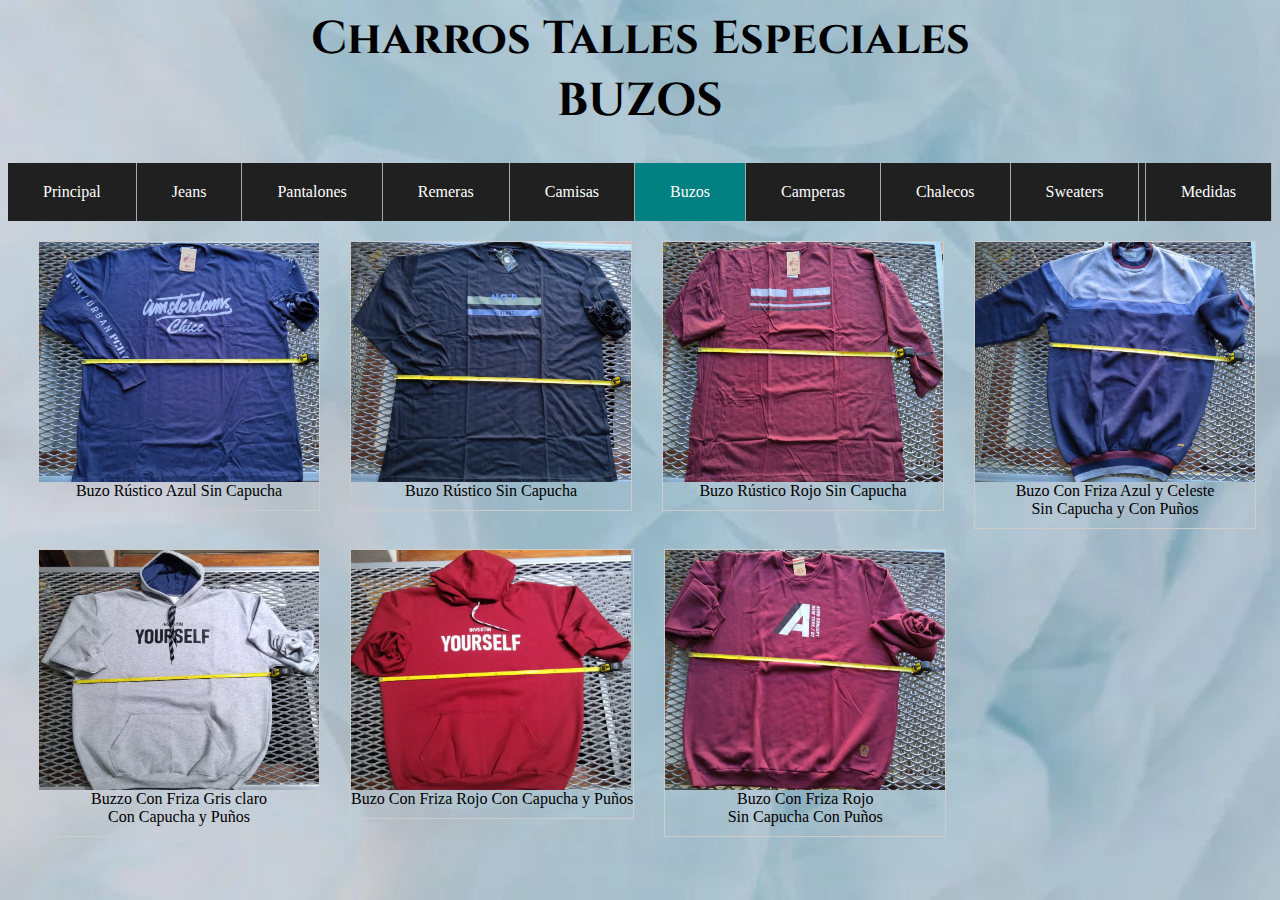
==== Buzos.html @ f16efb9d "Charros Talles Especiales" ====
<head>
    
    <title>
        Charros Talles Especiales Buzos
    </title>

    <meta name="viewport" content="width=device-width, initial-scale=1.0">
    <meta name="author" content="Charros">

    <link rel="stylesheet" href="styles.css">

    <link rel="stylesheet" href="https://fonts.googleapis.com/css?family=Cinzel">

</head>

<body>

    <header>
        <h1 style="text-align:center;">Charros Talles Especiales <br>BUZOS</br></h1>
    </header>

    <nav>
        <ul>
            <li><a href="index.html">Principal</a></li>
            <li><a href="jeans.html">Jeans</a></li>
            <li><a href="Pantalones.html">Pantalones</a></li>
            <li><a href="Remeras.html">Remeras</a></li>
            <li><a href="Camisas.html">Camisas</a></li>
            <li><a class="active" href="#Buzos">Buzos</a></li>
            <li><a href="Camperas.html">Camperas</a></li>
            <li><a href="Chalecos.html">Chalecos</a></li>
            <li><a href="Sweaters.html">Sweaters</a></li>
            <li style="float:right"><a href="Medidas.html">Medidas</a></li>
        </ul>
    </nav>

    <!--BUZOS CARDS-->

    <div class="buzo-rustico-azul-sin-capucha">
        <a target="_blank" href="img/buzos/rustico/buzo rustico azul sin capucha.jpeg">
            <img src="img/buzos/rustico/buzo rustico azul sin capucha.jpeg" 
            alt="buzo rustico azul sin capucha" width="280" height="240">
        </a>
        <div class="desc">Buzo Rústico Azul Sin Capucha</div>
    </div>

    <div class="buzo-rustico-negro-sin-capucha">
        <a target="_blank" href="img/buzos/rustico/buzo rustico negro sin capucha.jpeg">
            <img src="img/buzos/rustico/buzo rustico negro sin capucha.jpeg" 
            alt="buzo rustico negro sin capucha" width="280" height="240">
        </a>
        <div class="desc">Buzo Rústico Sin Capucha</div>
    </div>

    <div class="buzo-rustico-rojo-sin-capucha">
        <a target="_blank" href="img/buzos/rustico/buzo rustico rojo sin capucha.jpeg">
            <img src="img/buzos/rustico/buzo rustico rojo sin capucha.jpeg" 
            alt="buzo rustico rojo sin capucha" width="280" height="240">
        </a>
        <div class="desc">Buzo Rústico Rojo Sin Capucha</div>
    </div>

    <div class="buzo-con-friza-azul-y-celeste-sin-capucha-y-con-puños">
        <a target="_blank" href="img/buzos/friza/buzo con friza azul y celeste sin capucha y con puños.jpeg">
            <img src="img/buzos/friza/buzo con friza azul y celeste sin capucha y con puños.jpeg" 
            alt="buzo con friza azul y celeste sin capucha y con puños" width="280" height="240">
        </a>
        <div class="desc">Buzo Con Friza Azul y Celeste <br>Sin Capucha y Con Puños</br></div>
    </div>
    
    
    <div class="buzo-con-friza-gris-claro-con-capucha-y-puños">
        <a target="_blank" href="img/buzos/friza/buzo con friza gris claro con capucha y puños.jpeg">
            <img src="img/buzos/friza/buzo con friza gris claro con capucha y puños.jpeg" 
            alt="buzo con friza gris claro con capucha y puños" width="280" height="240">
        </a>
        <div class="desc">Buzzo Con Friza Gris claro <br>Con Capucha y Puños</br></div>
    </div>
    
    
    <div class="buzo-con-friza-rojo-con-capucha-y-puños">
        <a target="_blank" href="img/buzos/friza/buzo con friza rojo con capucha y puños.jpeg">
            <img src="img/buzos/friza/buzo con friza rojo con capucha y puños.jpeg" 
            alt="buzo con friza rojo con capucha y puños" width="280" height="240">
        </a>
        <div class="desc">Buzo Con Friza Rojo Con Capucha y Puños</div>
    </div>

    <div class="buzo-con-friza-rojo-sin-capucha-con-puños">
        <a target="_blank" href="img/buzos/friza/buzo con friza rojo sin capucha y con puños.jpeg">
            <img src="img/buzos/friza/buzo con friza rojo sin capucha y con puños.jpeg" 
            alt="buzo con friza rojo sin capucha con puños" width="280" height="240">
        </a>
        <div class="desc">Buzo Con Friza Rojo <br>Sin Capucha Con Puños</br></div>
    </div>
    
    


    
    
    






</body>
---- styles.css ----
ul {
    list-style-type: none;
    margin: 0;
    padding: 0;
    overflow: hidden;
    Background-color: #202020;
}

li {
    float: left;
    border-right: 1px solid #A9A9A9;
}



li:last-child {
    border-left: 1px solid #A9A9A9;
}
li a {
    display: block;
    color: white;
    text-align: center;
    padding: 20px 35px;
    text-decoration: none;
}

li a:hover:not(.active) {
    background-color: #00b3b3;
}

.active {
    background-color: #008080;
}

h1 {
    font-family: Cinzel, serif;
    font-size: 46px;
}

.instagram {
    margin-left: 97%;
    width: 40px;
    height: 40px;
}


.facebook {
    margin-left: 97%;
    width: 40px;
    height: 40px;
}


div.photo {    
    margin: 100px;
    margin-top: 0px;
    padding-bottom: 10px;
    border: 1px solid #ccc;
    float: left;
    width:auto;
    height:auto;
}

div.photo:hover {
    border: 1px solid #777;
}

div.desc {
    text-align: center;
}

/*JEANS CARDS*/


div.jean-rigido-celeste {
    margin: auto;
    margin-left: 30px;
    margin-top: 20px;
    padding-bottom: 10px;
    border: 1px solid #ccc;
    float: left;
    width: auto;
    height: auto;
}



div.jean-corte-chino-verde {
    margin: auto;
    margin-left: 30px;
    margin-top: 20px;
    padding-bottom: 10px;
    border: 1px solid #ccc;
    float: left;
    width: auto;
    height: auto;
}


div.jean-negro-elastizado {
    margin: auto;
    margin-left: 30px;
    margin-top: 20px;
    padding-bottom: 10px;
    border: 1px solid #ccc;
    float: left;
    width: auto;
    height: auto;
}


/*CAMISAS CARDS*/


div.camisa-a-cuadros-gris-oscuro {
    margin: auto;
    margin-left: 30px;
    margin-top: 20px;
    padding-bottom: 10px;
    border: 1px solid #ccc;
    float: left;
    width: auto;
    height: auto;
}

div.camisa-lisa-negra-verde-celeste-etc {
    margin: auto;
    margin-left: 30px;
    margin-top: 20px;
    padding-bottom: 10px;
    border: 1px solid #ccc;
    float: left;
    width: auto;
    height: auto;
}

div.camisa-rosa-claro-gris-blanco-etc {
    margin: auto;
    margin-left: 30px;
    margin-top: 20px;
    padding-bottom: 10px;
    border: 1px solid #ccc;
    float: left;
    width: auto;
    height: auto;
}

div.camisa-gris-claro-hombre-talle-54 {
    margin: auto;
    margin-left: 30px;
    margin-top: 20px;
    padding-bottom: 10px;
    border: 1px solid #ccc;
    float: left;
    width: auto;
    height: auto;
}

/*REMERAS CARDS*/

div.remera-manga-corta-mostaza-negra-azul-etc {
    margin: auto;
    margin-left: 30px;
    margin-top: 20px;
    padding-bottom: 10px;
    border: 1px solid #ccc;
    float: left;
    width: auto;
    height: auto;
}

div.remera-manga-corta-negra-azul-gris-claro-etc {
    margin: auto;
    margin-left: 30px;
    margin-top: 20px;
    padding-bottom: 10px;
    border: 1px solid #ccc;
    float: left;
    width: auto;
    height: auto;
}

div.remera-manga-corta-negra-beige-gris-claro-etc {
    margin: auto;
    margin-left: 30px;
    margin-top: 20px;
    padding-bottom: 10px;
    border: 1px solid #ccc;
    float: left;
    width: auto;
    height: auto;
}

div.remera-manga-corta-roja-azul-gris-oscuro-etc {
    margin: auto;
    margin-left: 30px;
    margin-top: 20px;
    padding-bottom: 10px;
    border: 1px solid #ccc;
    float: left;
    width: auto;
    height: auto;
}

body {
    background-image: url(background\ 1.jpg);
    background-attachment: fixed;
    background-size: cover;
}

/*BUZOS CARDS*/

/*BUZOS RUSTICOS*/

div.buzo-rustico-azul-sin-capucha {
    margin: auto;
    margin-left: 30px;
    margin-top: 20px;
    padding-bottom: 10px;
    border: 1px solid #ccc;
    float: left;
    width: auto;
    height: auto;
}

div.buzo-rustico-negro-sin-capucha {
    margin: auto;
    margin-left: 30px;
    margin-top: 20px;
    padding-bottom: 10px;
    border: 1px solid #ccc;
    float: left;
    width: auto;
    height: auto;
}

div.buzo-rustico-rojo-sin-capucha {
    margin: auto;
    margin-left: 30px;
    margin-top: 20px;
    padding-bottom: 10px;
    border: 1px solid #ccc;
    float: left;
    width: auto;
    height: auto;
}

/*BUZOS CON FRIZA*/

div.buzo-con-friza-azul-y-celeste-sin-capucha-y-con-puños {
    margin: auto;
    margin-left: 30px;
    margin-top: 20px;
    padding-bottom: 10px;
    border: 1px solid #ccc;
    float: left;
    width: auto;
    height: auto;
}

div.buzo-con-friza-gris-claro-con-capucha-y-puños {
    margin: auto;
    margin-left: 30px;
    margin-top: 20px;
    padding-bottom: 10px;
    border: 1px solid #ccc;
    float: left;
    width: auto;
    height: auto;
}

div.buzo-con-friza-rojo-con-capucha-y-puños {
    margin: auto;
    margin-left: 30px;
    margin-top: 20px;
    padding-bottom: 10px;
    border: 1px solid #ccc;
    float: left;
    width: auto;
    height: auto;
}

div.buzo-con-friza-rojo-sin-capucha-con-puños {
    margin: auto;
    margin-left: 30px;
    margin-top: 20px;
    padding-bottom: 10px;
    border: 1px solid #ccc;
    float: left;
    width: auto;
    height: auto;
}

/*CHALECOS*/

/*ROMPE VIENTOS*/

div.chaleco-rompe-viento-celeste {
    margin: auto;
    margin-left: 30px;
    margin-top: 20px;
    padding-bottom: 10px;
    border: 1px solid #ccc;
    float: left;
    width: auto;
    height: auto;
}

/*CHALECOS TEJIDOS*/

div.chaleco-tejido-azul-cuello-en-v {
    margin: auto;
    margin-left: 30px;
    margin-top: 20px;
    padding-bottom: 10px;
    border: 1px solid #ccc;
    float: left;
    width: auto;
    height: auto;
}

div.chaleco-tejido-rojo-cuello-en-v {
    margin: auto;
    margin-left: 30px;
    margin-top: 20px;
    padding-bottom: 10px;
    border: 1px solid #ccc;
    float: left;
    width: auto;
    height: auto;
}

/*CAMPERAS CARDS*/

div.campera-con-cuello-celeste {
    margin: auto;
    margin-left: 30px;
    margin-top: 20px;
    padding-bottom: 10px;
    border: 1px solid #ccc;
    float: left;
    width: auto;
    height: auto;
}

div.campera-negra-y-gris-con-capucha {
    margin: auto;
    margin-left: 30px;
    margin-top: 20px;
    padding-bottom: 10px;
    border: 1px solid #ccc;
    float: left;
    width: auto;
    height: auto;
}

div.campera-polar-negra {
    margin: auto;
    margin-left: 30px;
    margin-top: 20px;
    padding-bottom: 10px;
    border: 1px solid #ccc;
    float: left;
    width: auto;
    height: auto;
}

div.campera-sin-capucha-azul-marino-con-rayas-azul-oscuro {
    margin: auto;
    margin-left: 30px;
    margin-top: 20px;
    padding-bottom: 10px;
    border: 1px solid #ccc;
    float: left;
    width: auto;
    height: auto;
}

div.campera-verde-militar-sin-bolsillos {
    margin: auto;
    margin-left: 30px;
    margin-top: 20px;
    padding-bottom: 10px;
    border: 1px solid #ccc;
    float: left;
    width: auto;
    height: auto;
}

div.sweater-azul-con-rayas-blancas {
    margin: auto;
    margin-left: 30px;
    margin-top: 20px;
    padding-bottom: 10px;
    border: 1px solid #ccc;
    float: left;
    width: auto;
    height: auto;
}

div.sweater-azul-frances-con-detalles-en-tejido {
    margin: auto;
    margin-left: 30px;
    margin-top: 20px;
    padding-bottom: 10px;
    border: 1px solid #ccc;
    float: left;
    width: auto;
    height: auto;
}

div.sweater-gris-oscuro-y-rojo-con-detalles {
    margin: auto;
    margin-left: 30px;
    margin-top: 20px;
    padding-bottom: 10px;
    border: 1px solid #ccc;
    float: left;
    width: auto;
    height: auto;
}

div.sweater-negro-con-detalles-en-tejido {
    margin: auto;
    margin-left: 30px;
    margin-top: 20px;
    padding-bottom: 10px;
    border: 1px solid #ccc;
    float: left;
    width: auto;
    height: auto;
}

/*MEDIDAS*/

div.buzo-rustico-azul-sin-capucha {
    margin: auto;
    margin-left: 30px;
    margin-top: 20px;
    padding-bottom: 10px;
    border: 1px solid #ccc;
    float: left;
    width: auto;
    height: auto;
}

div.Camisa-a-cuadros-gris-oscuro-medida {
    margin: auto;
    margin-left: 30px;
    margin-top: 20px;
    padding-bottom: 10px;
    border: 1px solid #ccc;
    float: left;
    width: auto;
    height: auto;
}

div.campera-con-cuello-celeste-medida {
    margin: auto;
    margin-left: 30px;
    margin-top: 20px;
    padding-bottom: 10px;
    border: 1px solid #ccc;
    float: left;
    width: auto;
    height: auto;
}

div.chaleco-rompe-viento-celeste-medida {
    margin: auto;
    margin-left: 30px;
    margin-top: 20px;
    padding-bottom: 10px;
    border: 1px solid #ccc;
    float: left;
    width: auto;
    height: auto;
}

div.Jean-corte-chino-verde-medida {
    margin: auto;
    margin-left: 30px;
    margin-top: 20px;
    padding-bottom: 10px;
    border: 1px solid #ccc;
    float: left;
    width: auto;
    height: auto;
}

div.chomba-manga-corta-azul-celeste-azzul-oscuro-etc-con-detalles-medidas {
    margin: auto;
    margin-left: 30px;
    margin-top: 20px;
    padding-bottom: 10px;
    border: 1px solid #ccc;
    float: left;
    width: auto;
    height: auto;
}

div.sweater-azul-con-rayas-blancas-medida {
    margin: auto;
    margin-left: 30px;
    margin-top: 20px;
    padding-bottom: 10px;
    border: 1px solid #ccc;
    float: left;
    width: auto;
    height: auto;
}

.h3 {
    font-family:'Lucida Sans', 'Lucida Sans Regular', 'Lucida Grande', 'Lucida Sans Unicode', Geneva, Verdana, sans-serif;
    
}

.h5 {
    background-color: rgb(163, 163, 163);
}


div.talles {
    font-family:'Times New Roman', Times, serif;
    text-decoration: overline;
    text-decoration-color:lightslategray;
}
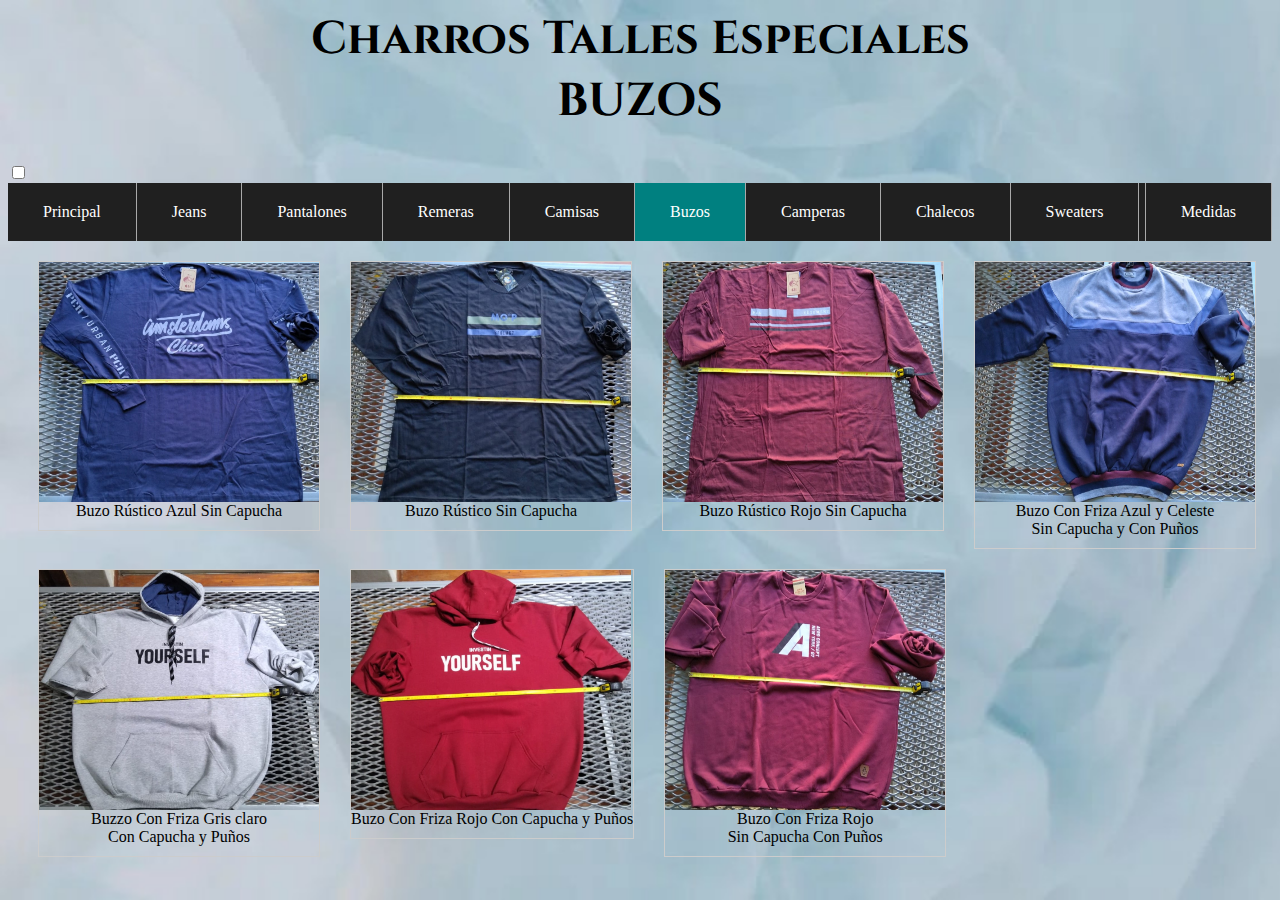
==== commit 3f6ea38b: "Update Buzos.html" ====
--- a/Buzos.html
+++ b/Buzos.html
@@ -10,6 +10,8 @@
     <link rel="stylesheet" href="styles.css">
 
     <link rel="stylesheet" href="https://fonts.googleapis.com/css?family=Cinzel">
+    
+    <link rel="stylesheet" href="style.css">
 
 </head>
 
@@ -17,9 +19,13 @@
 
     <header>
         <h1 style="text-align:center;">Charros Talles Especiales <br>BUZOS</br></h1>
-    </header>
+    
+        <input type="checkbox" id="bar">
+        
+        <label for="bar" class="icon-menu"><a href="#" class="tit"></a></label>
+    
 
-    <nav>
+    <nav class="nav-bar">
         <ul>
             <li><a href="index.html">Principal</a></li>
             <li><a href="jeans.html">Jeans</a></li>
@@ -33,6 +39,7 @@
             <li style="float:right"><a href="Medidas.html">Medidas</a></li>
         </ul>
     </nav>
+    </header>
 
     <!--BUZOS CARDS-->
 
@@ -106,4 +113,4 @@
 
 
 
-</body>+</body>
--- a/style.css
+++ b/style.css
@@ -0,0 +1,30 @@
+@font-face {
+  font-family: 'icomoon';
+  src:  url('fonts/icomoon.eot?28au2j');
+  src:  url('fonts/icomoon.eot?28au2j#iefix') format('embedded-opentype'),
+    url('fonts/icomoon.ttf?28au2j') format('truetype'),
+    url('fonts/icomoon.woff?28au2j') format('woff'),
+    url('fonts/icomoon.svg?28au2j#icomoon') format('svg');
+  font-weight: normal;
+  font-style: normal;
+  font-display: block;
+}
+
+[class^="icon-"], [class*=" icon-"] {
+  /* use !important to prevent issues with browser extensions that change fonts */
+  font-family: 'icomoon' !important;
+  speak: never;
+  font-style: normal;
+  font-weight: normal;
+  font-variant: normal;
+  text-transform: none;
+  line-height: 1;
+
+  /* Better Font Rendering =========== */
+  -webkit-font-smoothing: antialiased;
+  -moz-osx-font-smoothing: grayscale;
+}
+
+.icon-menu:before {
+  content: "\e9bd";
+}
